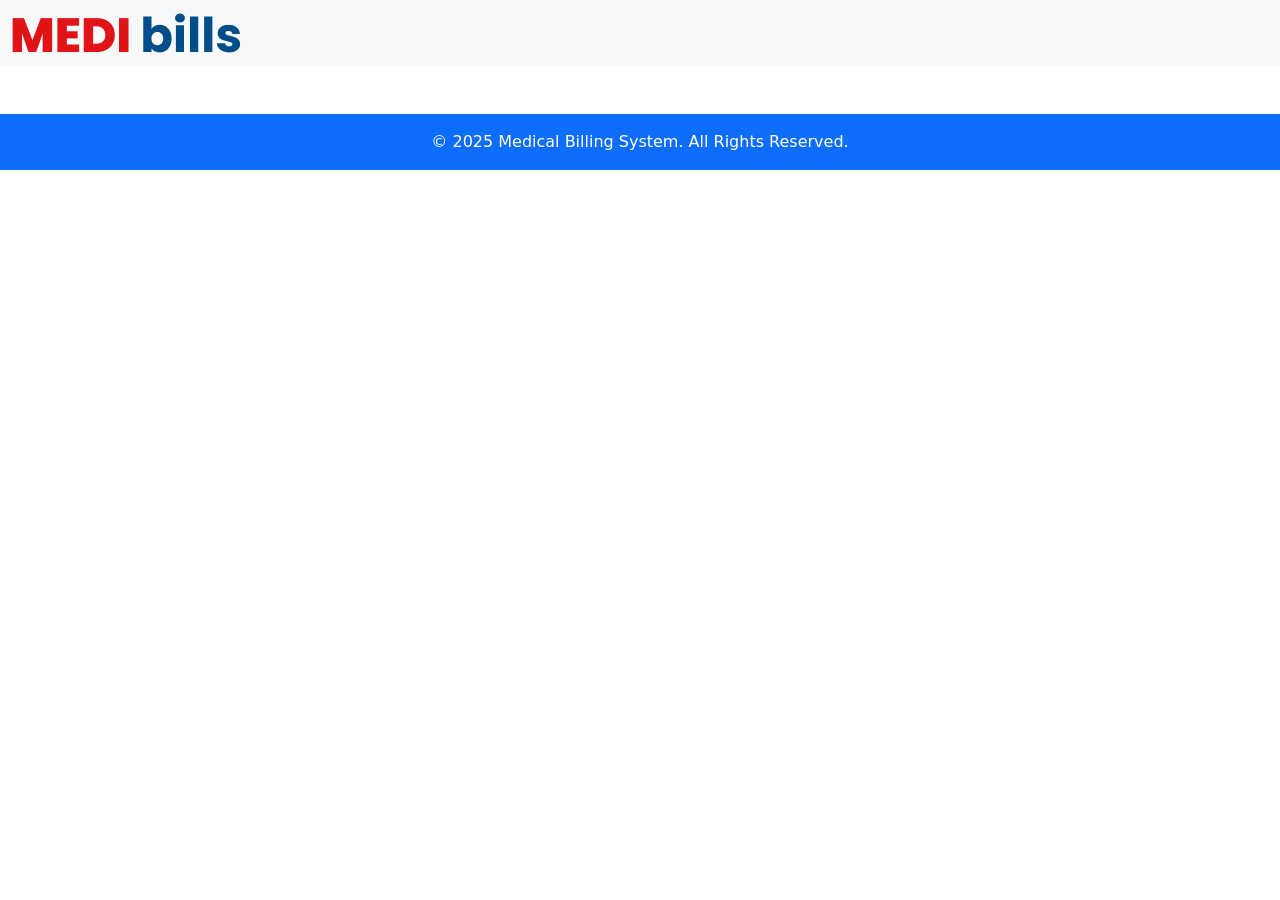
==== index.html @ 93a9c8a0 "initial-commit" ====
<!DOCTYPE html>
<html lang="en">
<head>
    <meta charset="UTF-8">
    <meta name="viewport" content="width=device-width, initial-scale=1.0">
    <title>MEDICAL BILLING SYSTEM</title>
    <link href="https://cdn.jsdelivr.net/npm/bootstrap@5.0.2/dist/css/bootstrap.min.css" rel="stylesheet" integrity="sha384-EVSTQN3/azprG1Anm3QDgpJLIm9Nao0Yz1ztcQTwFspd3yD65VohhpuuCOmLASjC" crossorigin="anonymous">
    <link rel="stylesheet" href="./styles/home.css">
    <script src="https://cdn.jsdelivr.net/npm/bootstrap@5.0.2/dist/js/bootstrap.bundle.min.js" integrity="sha384-mrcW6ZMFYJhce48SMP6pHjQWlHCEb2MkskOePFn/CAxH/0W5Kk/1V9IdaNn6gQFz" crossorigin="anonymous"></script>
</head>
<body>
    <nav class="navbar navbar-expand-lg navbar-light bg-light">
        <div class="container-fluid">
          <a class="navbar-brand" href="#">
            <img class="logo" src="./assets/MEDI bills.png" alt="MEDI BILLS LOGO">
          </a>
          <button class="navbar-toggler" type="button" data-bs-toggle="collapse" data-bs-target="#navbarSupportedContent" aria-controls="navbarSupportedContent" aria-expanded="false" aria-label="Toggle navigation">
            <span class="navbar-toggler-icon"></span>
          </button>
          
          </div>
      </nav>
    

   
    <!-- Footer -->
    <footer class="bg-primary text-white text-center py-3 mt-5">
        <p class="mb-0">&copy; 2025 Medical Billing System. All Rights Reserved.</p>
    </footer>
</body>
</html>
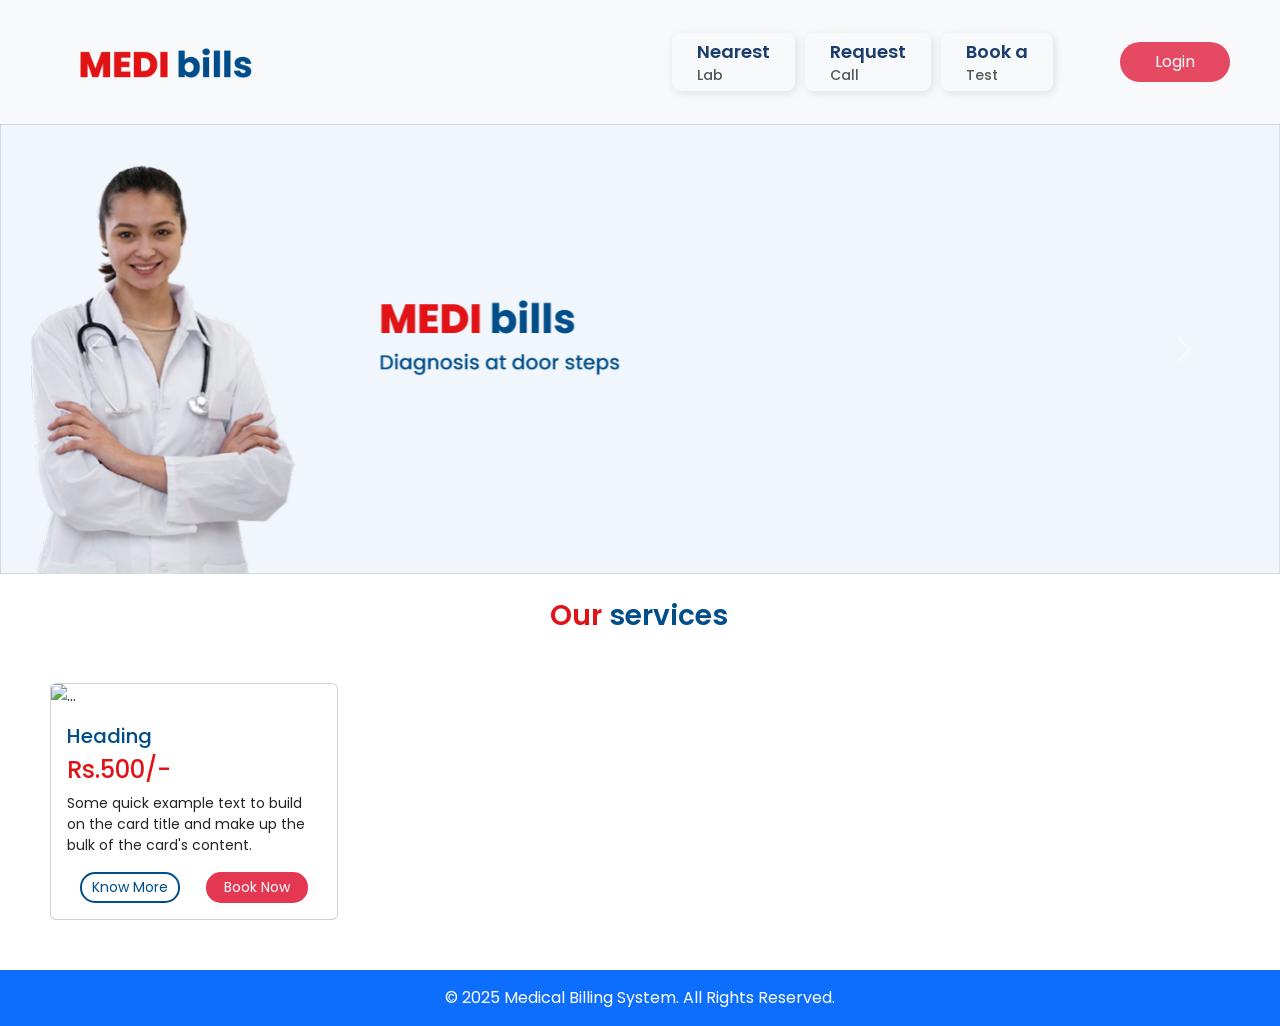
==== commit 3b7b02a4: "frontend-second-commit" ====
--- a/index.html
+++ b/index.html
@@ -5,8 +5,12 @@
     <meta name="viewport" content="width=device-width, initial-scale=1.0">
     <title>MEDICAL BILLING SYSTEM</title>
     <link href="https://cdn.jsdelivr.net/npm/bootstrap@5.0.2/dist/css/bootstrap.min.css" rel="stylesheet" integrity="sha384-EVSTQN3/azprG1Anm3QDgpJLIm9Nao0Yz1ztcQTwFspd3yD65VohhpuuCOmLASjC" crossorigin="anonymous">
+    <link rel="preconnect" href="https://fonts.googleapis.com">
+    <link rel="preconnect" href="https://fonts.gstatic.com" crossorigin>
+    <link href="https://fonts.googleapis.com/css2?family=Kanit:ital,wght@0,100;0,200;0,300;0,400;0,500;0,600;0,700;0,800;0,900;1,100;1,200;1,300;1,400;1,500;1,600;1,700;1,800;1,900&family=Poppins:ital,wght@0,100;0,200;0,300;0,400;0,500;0,600;0,700;0,800;0,900;1,100;1,200;1,300;1,400;1,500;1,600;1,700;1,800;1,900&display=swap" rel="stylesheet">
     <link rel="stylesheet" href="./styles/home.css">
-    <script src="https://cdn.jsdelivr.net/npm/bootstrap@5.0.2/dist/js/bootstrap.bundle.min.js" integrity="sha384-mrcW6ZMFYJhce48SMP6pHjQWlHCEb2MkskOePFn/CAxH/0W5Kk/1V9IdaNn6gQFz" crossorigin="anonymous"></script>
+    <script src="https://cdn.jsdelivr.net/npm/bootstrap@5.0.2/dist/js/bootstrap.bundle.min.js" crossorigin="anonymous"></script>
+
 </head>
 <body>
     <nav class="navbar navbar-expand-lg navbar-light bg-light">
@@ -14,17 +18,57 @@
           <a class="navbar-brand" href="#">
             <img class="logo" src="./assets/MEDI bills.png" alt="MEDI BILLS LOGO">
           </a>
-          <button class="navbar-toggler" type="button" data-bs-toggle="collapse" data-bs-target="#navbarSupportedContent" aria-controls="navbarSupportedContent" aria-expanded="false" aria-label="Toggle navigation">
-            <span class="navbar-toggler-icon"></span>
-          </button>
+          <ul>
+            <li>Nearest<span>Lab</span></li>
+            <li>Request<span>Call</span></li>
+            <li>Book a<span>Test</span></li>
+          </ul>
+          <button class="login-btn">Login</button>
           
           </div>
       </nav>
+
+      <div id="carouselExampleControls" class="carousel slide" data-bs-ride="carousel" data-bs-interval="1000">
+        <div class="carousel-inner">
+            <div class="carousel-item active">
+                <img src="./assets/Rectangle 3 (2).png" class="d-block w-100" alt="...">
+            </div>
+            <div class="carousel-item">
+                <img src="./assets/Rectangle4.png" class="d-block w-100" alt="...">
+            </div>
+            
+        </div>
+        <button class="carousel-control-prev" type="button" data-bs-target="#carouselExampleControls" data-bs-slide="prev">
+            <span class="carousel-control-prev-icon" aria-hidden="true"></span>
+            <span class="visually-hidden">Previous</span>
+        </button>
+        <button class="carousel-control-next" type="button" data-bs-target="#carouselExampleControls" data-bs-slide="next">
+            <span class="carousel-control-next-icon" aria-hidden="true"></span>
+            <span class="visually-hidden">Next</span>
+        </button>
+    </div>
     
+    <div class="header"><h3>Our<span> services</span></h3></div>
 
-   
+    <div class="card-container">
+    
+    <div class="card" style="width: 18rem;">
+        <img src="https://img.freepik.com/premium-photo/doctor-examining-female-patient_107420-67735.jpg?semt=ais_hybrid" class="card-img-top" alt="...">
+        <div class="card-body">
+            <h5 class="card-title">Heading</h5>
+            <h4 class="card-amt">Rs.500/-</h4>
+          <p class="card-text">Some quick example text to build on the card title and make up the bulk of the card's content.</p>
+          <div class="btn-container">
+          <button class="card-btn-1">Know More</button>
+          <button class="card-btn-2">Book Now</button>
+
+        </div>
+        </div>
+      </div>
+
+    </div>
     <!-- Footer -->
-    <footer class="bg-primary text-white text-center py-3 mt-5">
+    <footer class="bg-primary text-center text-white mt-5 py-3">
         <p class="mb-0">&copy; 2025 Medical Billing System. All Rights Reserved.</p>
     </footer>
 </body>
--- a/styles/home.css
+++ b/styles/home.css
@@ -0,0 +1,148 @@
+* {
+    font-family: 'Poppins', sans-serif;
+}
+
+/* Navbar Styles */
+
+.logo{
+    padding-left: 20px;
+    margin-left: 25%;
+    height: 30px;
+    width: auto;
+    
+}
+
+.login-btn{
+    padding: 8px 35px;
+    margin-right: 3%;
+    background-color: #dd0425b5;
+    display: block;
+    color: white;
+    cursor: pointer;
+    border-radius: 50px;
+    border: none;
+    display: flex;
+}
+
+.login-btn:hover{
+    background-color: #004E89;
+    color: white;
+    transition: 0.3s ease-in-out;
+}
+
+ul {
+    display: flex;
+    /* padding: 15px 0; */
+    border-radius: 10px;
+    list-style: none;
+    margin: 20px auto;
+    max-width: 80%;
+    margin-right: 5%
+}
+
+ul li {
+    font-size: 18px;
+    font-weight: 600;
+    color: #1a3d6d; 
+    padding: 5px 25px;
+    border-radius: 8px;
+    box-shadow: 2px 2px 10px rgba(0, 0, 0, 0.1);
+    cursor: pointer;
+    transition: 0.3s ease-in-out;
+    justify-content: space-around;
+    margin: 5px;
+}
+
+ul li span {
+    display: block;
+    font-weight: 500;
+    color: #555;
+    font-size: 14px;
+}
+
+ul li:hover {
+    background-color: #e3f2fd;
+}
+
+.carousel {
+    width: 100vw;
+    margin: 0;
+}
+.carousel-inner img {
+    width: 100%;
+    height: auto;
+}
+
+.header{
+    display: block;
+    margin-left: 43%;
+    margin-top: 25px;
+}
+.header h3{
+    color: #E21317;
+    font-weight: 600;
+}
+.header h3 span{
+    color: #004E89;
+}
+
+/* cards-section */
+
+.card-container{
+    align-items: center;
+    align-self: center;
+    margin: 50px;
+}
+
+.card-body h5{
+    color: #004E89;
+}
+.card-body h4{
+    color:#E21317
+}
+.card-text {
+    font-size: 14px;
+}
+
+.card-btn-1{
+    border:solid 2px #004E89;
+    display: inline;
+    background-color: white;
+    border-radius: 15px;
+    padding: 3px 10px;
+    color: #004E89;
+    font-size: 14px;
+
+}
+.card-btn-2{
+    display: inline;
+    background-color: #dd0425ca;
+    color: white;
+    border: none;
+    font-size: 14px;
+    padding: 4px 18px;
+    border-radius: 15px;
+
+}
+
+.card-btn-1:hover{
+    background-color: #004E89;
+    color: white;
+    border: none;
+    cursor: pointer;
+    transition: 0.3s ease-in-out;
+}
+.card-btn-2:hover{
+    background-color: white;
+    border: 2px solid #E21317;
+    color: #E21317;
+    font-size: 14px;
+    cursor: pointer;
+    transition: 0.3s ease-in-out;
+    padding: 4px 18px;
+}
+
+.btn-container{
+    display: flex;
+    justify-content: space-around;
+}
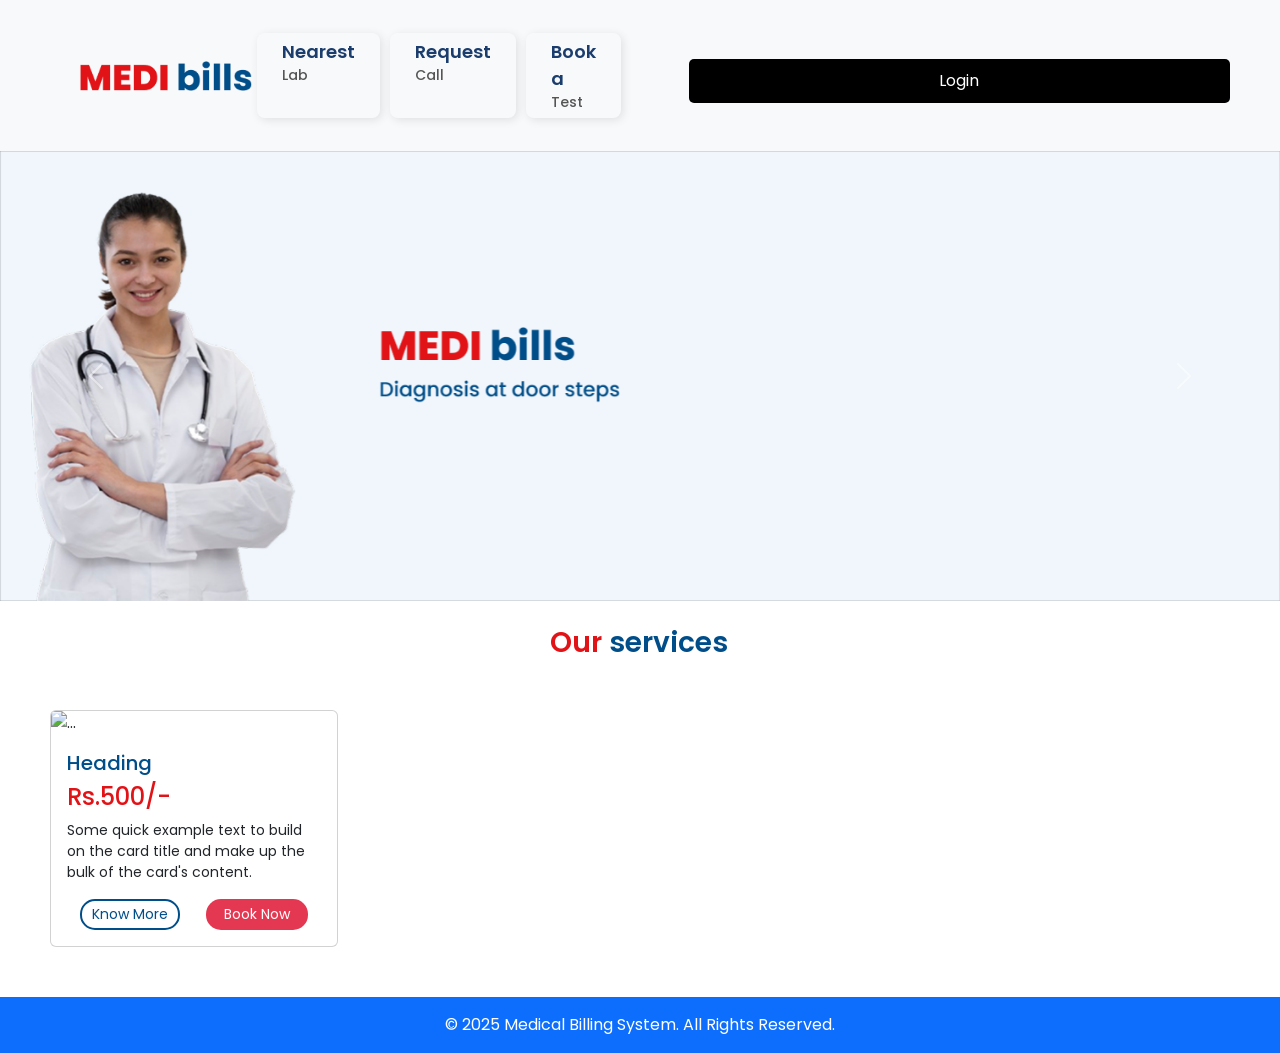
==== commit d320cc90: "login-page-commit" ====
--- a/index.html
+++ b/index.html
@@ -10,7 +10,7 @@
     <link href="https://fonts.googleapis.com/css2?family=Kanit:ital,wght@0,100;0,200;0,300;0,400;0,500;0,600;0,700;0,800;0,900;1,100;1,200;1,300;1,400;1,500;1,600;1,700;1,800;1,900&family=Poppins:ital,wght@0,100;0,200;0,300;0,400;0,500;0,600;0,700;0,800;0,900;1,100;1,200;1,300;1,400;1,500;1,600;1,700;1,800;1,900&display=swap" rel="stylesheet">
     <link rel="stylesheet" href="./styles/home.css">
     <script src="https://cdn.jsdelivr.net/npm/bootstrap@5.0.2/dist/js/bootstrap.bundle.min.js" crossorigin="anonymous"></script>
-
+    <script src="./js/scripts.js"></script>
 </head>
 <body>
     <nav class="navbar navbar-expand-lg navbar-light bg-light">
@@ -23,7 +23,7 @@
             <li>Request<span>Call</span></li>
             <li>Book a<span>Test</span></li>
           </ul>
-          <button class="login-btn">Login</button>
+          <button onclick="loginButton()" class="login-btn">Login</button>
           
           </div>
       </nav>
--- a/styles/home.css
+++ b/styles/home.css
@@ -145,4 +145,58 @@
 .btn-container{
     display: flex;
     justify-content: space-around;
-}+}
+
+
+
+                                           /* Login Page */
+
+
+.login-container {
+    width: 400px; /* Adjust width as needed */
+    padding: 20px;
+    border: 2px solid black;
+    border-radius: 10px;
+    box-shadow: 2px 2px 10px rgba(0, 0, 0, 0.1);
+    text-align: center;
+    background-color: white;
+    position: absolute;
+    top: 50%;
+    left: 50%;
+    transform: translate(-50%, -50%);
+}
+
+.login-container h3 {
+    margin-bottom: 20px;
+}
+
+.login-container .form-control {
+    width: 100%;
+}
+
+.login-btn {
+    display: block;
+    width: 100%;
+    padding: 10px;
+    background-color: black;
+    color: white;
+    border: none;
+    border-radius: 5px;
+    cursor: pointer;
+    margin-top: 10px;
+}
+
+.login-btn:hover {
+    background-color: #333;
+}
+
+.login-container a {
+    display: block;
+    text-align: center;
+    margin-top: 15px;
+    color: black;
+}
+
+.login-container a:hover {
+    color: #555;
+}
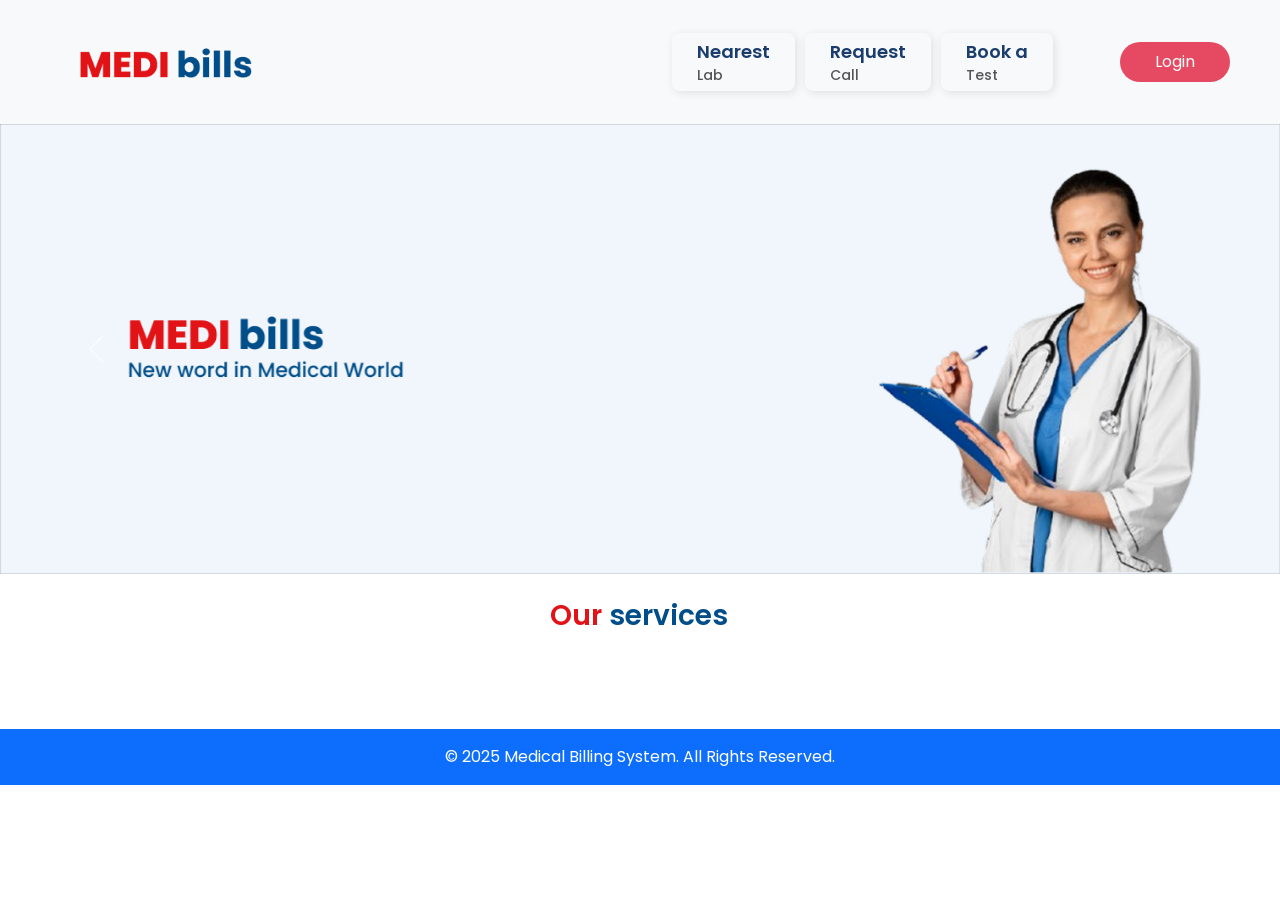
==== commit a7760269: "cards-commit" ====
--- a/index.html
+++ b/index.html
@@ -50,22 +50,11 @@
     
     <div class="header"><h3>Our<span> services</span></h3></div>
 
-    <div class="card-container">
+    <div class="card-container" id="cardContainer">
+        <div id="services-container"></div>
+
     
-    <div class="card" style="width: 18rem;">
-        <img src="https://img.freepik.com/premium-photo/doctor-examining-female-patient_107420-67735.jpg?semt=ais_hybrid" class="card-img-top" alt="...">
-        <div class="card-body">
-            <h5 class="card-title">Heading</h5>
-            <h4 class="card-amt">Rs.500/-</h4>
-          <p class="card-text">Some quick example text to build on the card title and make up the bulk of the card's content.</p>
-          <div class="btn-container">
-          <button class="card-btn-1">Know More</button>
-          <button class="card-btn-2">Book Now</button>
-
-        </div>
-        </div>
-      </div>
-
+    
     </div>
     <!-- Footer -->
     <footer class="bg-primary text-center text-white mt-5 py-3">
--- a/styles/home.css
+++ b/styles/home.css
@@ -88,10 +88,12 @@
 
 /* cards-section */
 
-.card-container{
-    align-items: center;
-    align-self: center;
-    margin: 50px;
+.card-container {
+    display: flex;
+    flex-wrap: wrap;
+    justify-content: center; /* Center the cards */
+    gap: 20px; /* Spacing between cards */
+    padding: 20px;
 }
 
 .card-body h5{
@@ -174,7 +176,7 @@
     width: 100%;
 }
 
-.login-btn {
+.login-btn2 {
     display: block;
     width: 100%;
     padding: 10px;
@@ -186,7 +188,7 @@
     margin-top: 10px;
 }
 
-.login-btn:hover {
+.login-btn2:hover {
     background-color: #333;
 }
 
@@ -200,3 +202,33 @@
 .login-container a:hover {
     color: #555;
 }
+
+#exampleInputEmail1::placeholder  {
+    font-size: 14px;
+}
+
+#exampleInputPassword1::placeholder{
+    font-size: 14px;
+}
+
+.card {
+    border: 1px solid #ccc;
+    border-radius: 8px;
+    padding: 16px;
+    margin: 10px;
+    width: 500px;
+    text-align: center;
+    background: #f9f9f9;
+    box-shadow: 2px 2px 10px rgba(0, 0, 0, 0.1);
+    display: flex;
+   
+    
+   
+  }
+  
+  .card-img {
+    width: 100%;
+    height: auto;
+    border-radius: 8px;
+  }
+  
